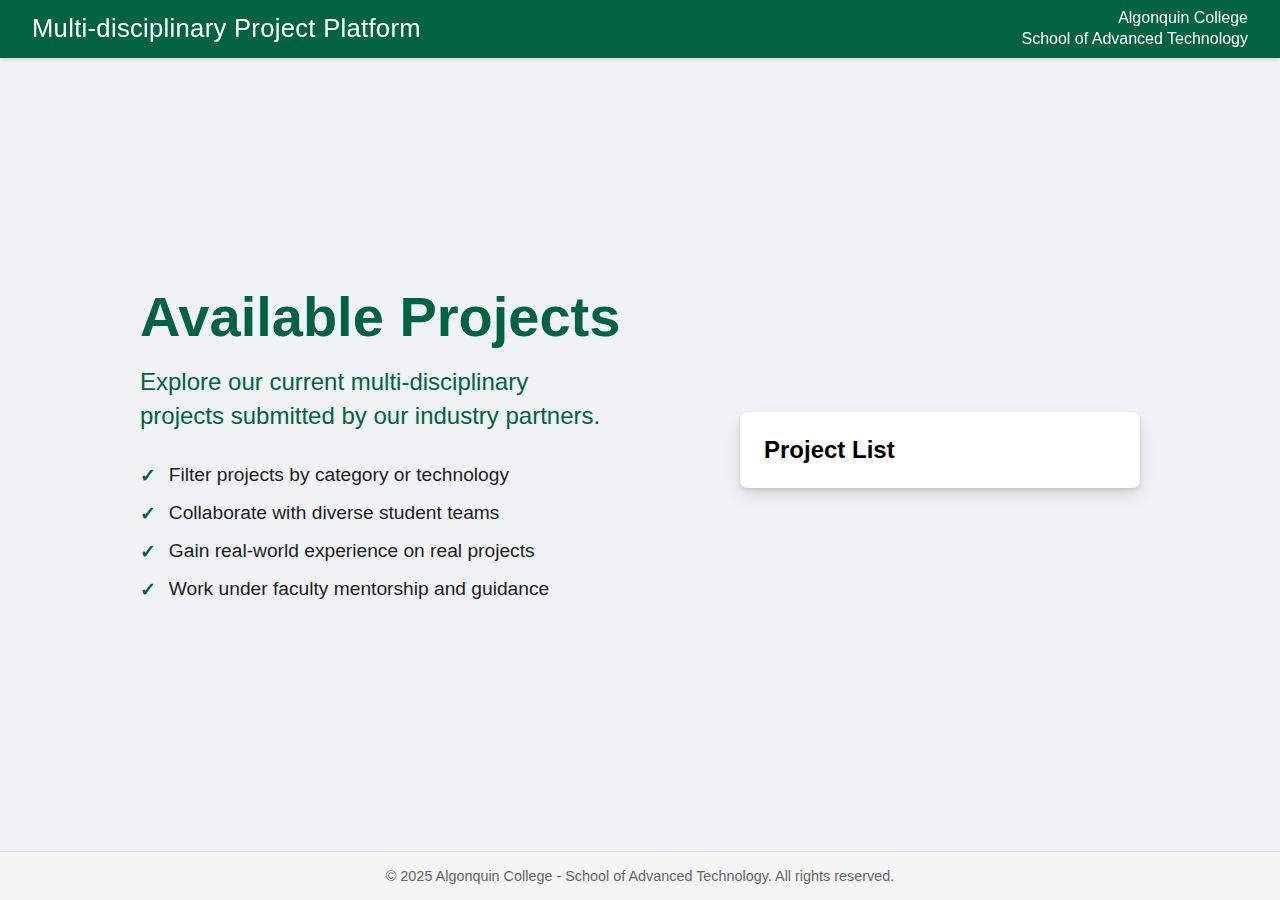
==== frontend/listProject.html @ ddcd305e "Add files via upload" ====
<!DOCTYPE html>
<html lang="en">
<head>
    <meta charset="UTF-8">
    <meta name="viewport" content="width=device-width, initial-scale=1.0">
    <title>List Projects</title>
    <link rel="stylesheet" href="./css/styles.css">
</head>
<body>
    <div class="header">
        <h2>Multi-disciplinary Project Platform</h2>
        <div class="school-info">
            <div>Algonquin College</div>
            <div>School of Advanced Technology</div>
        </div>
    </div>

    <div class="main-container">
        <div class="describe-section">
            <h1>Available Projects</h1>
            <p>Explore our current multi-disciplinary projects submitted by our industry partners.</p>
            <ul class="feature-list">
                <li>Filter projects by category or technology</li>
                <li>Collaborate with diverse student teams</li>
                <li>Gain real-world experience on real projects</li>
                <li>Work under faculty mentorship and guidance</li>
            </ul>
        </div>

        <div class="form-container">
            <h2>Project List</h2>
            <div id="projects-container">
                <!-- projects -->
            </div>

        </div>
    </div>

    <footer class="footer">
        <p>© 2025 Algonquin College - School of Advanced Technology. All rights reserved.</p>
    </footer>

    <script>
        const organizationId = 1; // somehow get from previous page
    
        async function loadProjects() {
            const apiUrl = `http://localhost:8080/api/project/organization/${organizationId}`;
    
            try {
                const response = await fetch(apiUrl);
                const data = await response.json();
    
                const projects = data.projects || data; 
    
                const container = document.getElementById('projects-container');
                container.innerHTML = '';
    
                if (projects.length === 0) {
                    container.innerHTML = "<p>No projects found for this organization.</p>";
                    return;
                }
    
                projects.forEach(project => {
                    const projectDiv = document.createElement('div');
                    projectDiv.className = 'project-card';
    
                    projectDiv.innerHTML = `
                        <h3>${project.projectName}</h3>
                        <p><strong>Description:</strong> ${project.description}</p>
                        <p><strong>Semester:</strong> ${project.semester}</p>
                        <p><strong>NDA Required:</strong> ${project.ndaRequired ? 'Yes' : 'No'}</p>
                        <p><strong>Showcase Allowed:</strong> ${project.showcaseAllowed ? 'Yes' : 'No'}</p>
                        <p><strong>Created At:</strong> ${new Date(project.createdAt).toLocaleString()}</p>
                    `;
    
                    container.appendChild(projectDiv);
                });
    
            } catch (error) {
                console.error('Error fetching projects:', error);
            }
        }
    
        window.onload = () => loadProjects();
    </script>
</body>
</html>
---- frontend/css/styles.css ----
:root {
    --primary-color: #016341;
    --primary-hover: #015235;
    --background-color: #f0f2f5;
}

* {
    box-sizing: border-box;
    margin: 0;
    padding: 0;
}

.header {
    background-color: var(--primary-color);
    color: white;
    width: 100%;
    padding: 0.5rem 2rem;
    position: fixed;
    top: 0;
    left: 0;
    z-index: 1000;
    box-shadow: 0 2px 4px rgba(0, 0, 0, 0.1);
    display: flex;
    justify-content: space-between;
    align-items: center;
}

.header h2 {
    font-size: 1.6rem;
    font-family: Arial, sans-serif;
    font-weight: 500;
    letter-spacing: 0.3px;
}

.school-info {
    text-align: right;
    font-size: 1rem;
    line-height: 1.3;
    font-family: Arial, sans-serif;
}

body {
    font-family: Arial, sans-serif;
    background-color: var(--background-color);
    min-height: 100vh;
    display: flex;
    flex-direction: column;
    align-items: center;
    padding: 6rem 1rem 0 1rem;
    position: relative;
    min-height: 100vh;
}

.main-container {
    flex: 1;
    display: flex;
    align-items: center;
    justify-content: space-between;
    max-width: 1000px;
    width: 100%;
    gap: 3rem;
    margin-bottom: 6rem;
}

.describe-section {
    flex: 1;
    padding-right: 2rem;
}

.describe-section h1 {
    font-size: 3.5rem;
    color: var(--primary-color);
    margin-bottom: 1rem;
}

.describe-section p {
    font-size: 1.5rem;
    color: var(--primary-color);
    line-height: 1.4;
    margin-bottom: 1.5rem;
    text-align: left;
    width: 90%;
}

.feature-list {
    list-style: none;
    padding: 0;
    margin-top: 2rem;
}

.feature-list li {
    font-size: 1.2rem;
    color: #1c1e21;
    margin-bottom: 1rem;
    padding-left: 1.8rem;
    position: relative;
}

.feature-list li::before {
    content: '✓';
    color: var(--primary-color);
    position: absolute;
    left: 0;
    font-weight: bold;
}

.form-container {
    background-color: white;
    padding: 1.5rem;
    border-radius: 8px;
    box-shadow: 0 2px 4px rgba(0, 0, 0, 0.1), 0 8px 16px rgba(0, 0, 0, 0.1);
    width: 100%;
    max-width: 400px;
}

.form-group {
    margin-bottom: 1rem;
}

input, select {
    width: 100%;
    padding: 0.8rem;
    border: 1px solid #ddd;
    border-radius: 6px;
    font-size: 1rem;
    background-color: #f5f6f7;
}

input:focus, select:focus {
    outline: none;
    border-color: var(--primary-color);
    box-shadow: 0 0 0 2px rgba(1, 99, 65, 0.2);
}

button {
    width: 100%;
    padding: 0.8rem;
    background-color: var(--primary-color);
    color: white;
    border: none;
    border-radius: 6px;
    font-size: 1.2rem;
    font-weight: bold;
    cursor: pointer;
    transition: background-color 0.3s;
}

button:hover {
    background-color: var(--primary-hover);
}

.divider {
    border-bottom: 1px solid #dadde1;
    margin: 1.5rem 0;
}

.login-link, .register-link {
    text-align: center;
    margin-top: 1rem;
    color: #1c1e21;
}

.login-link a, .register-link a {
    color: var(--primary-color);
    text-decoration: none;
    font-weight: bold;
}

.login-link a:hover, .register-link a:hover {
    text-decoration: underline;
}

.hidden {
    display: none;
}

.message-container {
    margin-top: 15px;
    text-align: center;
}

.success {
    color: #015235; 
    margin: 10px 0;
}

.error {
    color: #f44336; 
    margin: 10px 0;
}

.footer {
    background-color: #f5f5f5;
    padding: 1rem;
    text-align: center;
    color: #666;
    font-size: 0.9rem;
    width: 100%;
    border-top: 1px solid #ddd;
    position: absolute;
    bottom: 0;
    left: 0;
}

.footer p {
    margin: 0;
}

/* Project page specific styles */
.project-page {
    justify-content: center !important;
    padding: 0 2rem;
}

.project-page .project-form {
    max-width: 800px !important;
    padding: 2rem;
}

.project-title {
    color: var(--primary-color);
    margin-bottom: 1.5rem;
    text-align: center;
}

.project-form .form-group {
    margin-bottom: 1.5rem;
}

.project-form label {
    display: flex;
    align-items: center;
    gap: 4px;
    margin-bottom: 8px;
    font-weight: 500;
    color: #333;
}

.project-form input[type="text"],
.project-form input[type="number"],
.project-form textarea,
.project-form select {
    width: 100%;
    padding: 0.8rem;
    border: 1px solid #ddd;
    border-radius: 6px;
    font-size: 1rem;
    background-color: #f5f6f7;
}

.project-form textarea {
    min-height: 120px;
    font-family: Arial, sans-serif;
    resize: vertical;
}

.project-form textarea:focus,
.project-form input:focus,
.project-form select:focus {
    outline: none;
    border-color: var(--primary-color);
    box-shadow: 0 0 0 2px rgba(1, 99, 65, 0.2);
}

.project-form .checkbox-group {
    display: flex;
    align-items: center;
}

.project-form .checkbox-group label {
    display: flex;
    align-items: center;
    margin-bottom: 0;
}

.project-form .checkbox-group input[type="checkbox"] {
    width: auto;
    margin-right: 8px;
}

.header-right {
    display: flex;
    align-items: center;
    gap: 2rem;
}

.logout-btn {
    background-color: transparent;
    border: 1px solid white;
    color: white;
    padding: 0.5rem 1rem;
    cursor: pointer;
    font-size: 1rem;
    border-radius: 4px;
    width: auto;
    transition: all 0.3s ease;
}

.logout-btn:hover {
    background-color: white;
    color: var(--primary-color);
}

@media (max-width: 900px) {
    .header {
        padding: 0.8rem 2rem;
        justify-content: center;
    }

    .header h2 {
        text-align: center;
        font-size: 1.7rem;
    }

    .school-info {
        display: none;
    }

    .main-container {
        flex-direction: column;
        text-align: center;
        padding-top: 2rem;
    }

    .describe-section {
        padding-right: 0;
        margin-bottom: 1rem;
        display: flex;
        flex-direction: column;
        align-items: center;
    }

    .describe-section h1 {
        font-size: 2.5rem;
    }

    .describe-section p {
        font-size: 1.2rem;
        margin-bottom: 1rem;
        text-align: center;
        width: 95%;
        margin: 0 auto 1rem auto;
    }

    .feature-list {
        margin-top: 1rem;
        width: 95%;
        margin: 1rem auto;
        display: flex;
        flex-direction: column;
        align-items: flex-start;
        max-width: 460px;
    }

    .feature-list li {
        font-size: 1.1rem;
        text-align: left;
        padding-left: 1.8rem;
        width: 100%;
    }

    body {
        padding: 5rem 1rem 4rem 1rem;
    }

    .project-page {
        padding: 0 1rem;
    }

    .project-page .project-form {
        padding: 1.5rem;
    }

    .project-title {
        font-size: 1.5rem;
    }

    .header-right {
        gap: 1rem;
    }
    
    .logout-btn {
        padding: 0.4rem 0.8rem;
        font-size: 0.9rem;
    }
}

.button-group {
    display: flex;
    gap: 1rem;
    margin-top: 2rem;
}

.button-group button {
    flex: 1;
}

.submit-btn {
    background-color: var(--primary-color);
    color: white;
}

.submit-btn:hover {
    background-color: var(--primary-hover);
}

.cancel-btn {
    background-color: #f5f5f5;
    color: #333;
    border: 1px solid #ddd;
}

.cancel-btn:hover {
    background-color: #e5e5e5;
}

.form-note {
    margin-bottom: 1.5rem;
    color: #666;
    font-size: 0.9rem;
    font-style: italic;
}

.required {
    color: #ff0000;
    margin-left: 2px;
}

.field-note {
    color: #666;
    font-size: 0.85rem;
    margin: 2px 0 6px 0;
    font-style: italic;
}

.checkbox-group .field-note {
    margin-left: 24px;
}

.radio-group {
    display: flex;
    gap: 2rem;
    margin-top: 0.5rem;
}

.radio-label {
    display: flex;
    align-items: center;
    gap: 0.5rem;
    cursor: pointer;
}

.radio-label input[type="radio"] {
    width: auto;
    margin: 0;
    cursor: pointer;
}

/* 添加侧边栏相关样式 */
.with-sidebar {
    display: flex !important;
    gap: 2rem;
    align-items: flex-start !important;
}

.sidebar {
    width: 250px;
    background-color: white;
    border-radius: 8px;
    box-shadow: 0 2px 4px rgba(0, 0, 0, 0.1);
    padding: 1rem;
}

.nav-menu {
    display: flex;
    flex-direction: column;
    gap: 0.5rem;
}

.menu-item {
    display: flex;
    align-items: center;
    gap: 0.5rem;
    padding: 0.8rem;
    color: var(--primary-color);
    text-decoration: none;
    border-radius: 6px;
    transition: all 0.3s ease;
}

.menu-item:hover {
    background-color: #f5f6f7;
}

.menu-icon {
    font-size: 1.2rem;
    font-weight: bold;
}

.content {
    flex: 1;
    background-color: white;
    border-radius: 8px;
    box-shadow: 0 2px 4px rgba(0, 0, 0, 0.1);
    padding: 2rem;
}
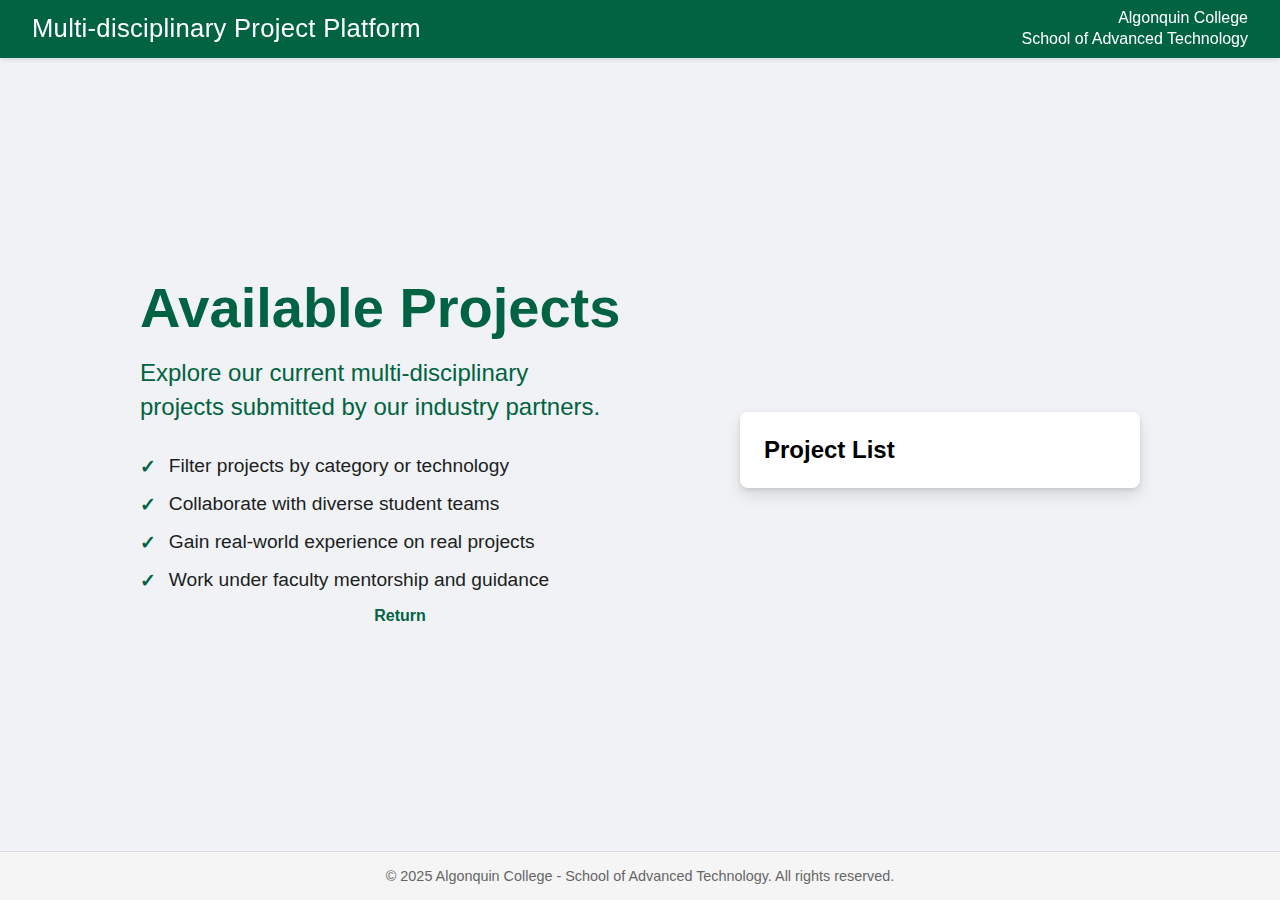
==== commit 74cbf0fb: "added functionality in listProject.html based on user type" ====
--- a/frontend/listProject.html
+++ b/frontend/listProject.html
@@ -25,9 +25,12 @@
                 <li>Gain real-world experience on real projects</li>
                 <li>Work under faculty mentorship and guidance</li>
             </ul>
+            <div class="login-link">
+                <a href="index.html">Return</a>
+            </div>
         </div>
 
-        <div class="form-container">
+        <div class="form-container" id="projects">
             <h2>Project List</h2>
             <div id="projects-container">
                 <!-- projects -->
@@ -41,9 +44,14 @@
     </footer>
 
     <script>
-        const organizationId = 1; // somehow get from previous page
-    
-        async function loadProjects() {
+
+        const userInfo = JSON.parse(localStorage.getItem('userInfo'));
+        console.log('User Info:', userInfo);  
+
+        const userType = userInfo.type;
+        const organizationId = userInfo.id;
+
+        async function loadProjectsByOrganization() {
             const apiUrl = `http://localhost:8080/api/project/organization/${organizationId}`;
     
             try {
@@ -51,19 +59,19 @@
                 const data = await response.json();
     
                 const projects = data.projects || data; 
-    
+                
                 const container = document.getElementById('projects-container');
                 container.innerHTML = '';
     
                 if (projects.length === 0) {
-                    container.innerHTML = "<p>No projects found for this organization.</p>";
+                    container.innerHTML = "<p>No projects found.</p>";
                     return;
                 }
     
                 projects.forEach(project => {
                     const projectDiv = document.createElement('div');
                     projectDiv.className = 'project-card';
-    
+        
                     projectDiv.innerHTML = `
                         <h3>${project.projectName}</h3>
                         <p><strong>Description:</strong> ${project.description}</p>
@@ -80,8 +88,53 @@
                 console.error('Error fetching projects:', error);
             }
         }
+
+    async function printProjects() {
+        const apiUrl = 'http://localhost:8080/api/project';
+        
+        try {
+            const response = await fetch(apiUrl);
+            const data = await response.json();
     
-        window.onload = () => loadProjects();
+            const projects = data.projects || data;
+                
+            const container = document.getElementById('projects-container');
+            container.innerHTML = '';
+    
+            if (projects.length === 0) {
+                container.innerHTML = "<p>No projects found.</p>";
+                return;
+            }
+    
+            projects.forEach(project => {
+                const projectDiv = document.createElement('div');
+                projectDiv.className = 'project-card';
+        
+                projectDiv.innerHTML = `
+                    <h3>${project.projectName}</h3>
+                    <p><strong>Description:</strong> ${project.description}</p>
+                    <p><strong>Semester:</strong> ${project.semester}</p>
+                    <p><strong>NDA Required:</strong> ${project.ndaRequired ? 'Yes' : 'No'}</p>
+                    <p><strong>Showcase Allowed:</strong> ${project.showcaseAllowed ? 'Yes' : 'No'}</p>
+                    <p><strong>Created At:</strong> ${new Date(project.createdAt).toLocaleString()}</p>
+                `;
+    
+                container.appendChild(projectDiv);
+            });
+    
+        } catch (error) {
+            console.error('Error fetching projects:', error);
+        }
+    }
+    
+    window.onload = () => {
+        if (userType === "ORGANIZATION") {
+            loadProjectsByOrganization();
+        } 
+        else {
+            printProjects();
+        }
+    }
     </script>
 </body>
 </html>